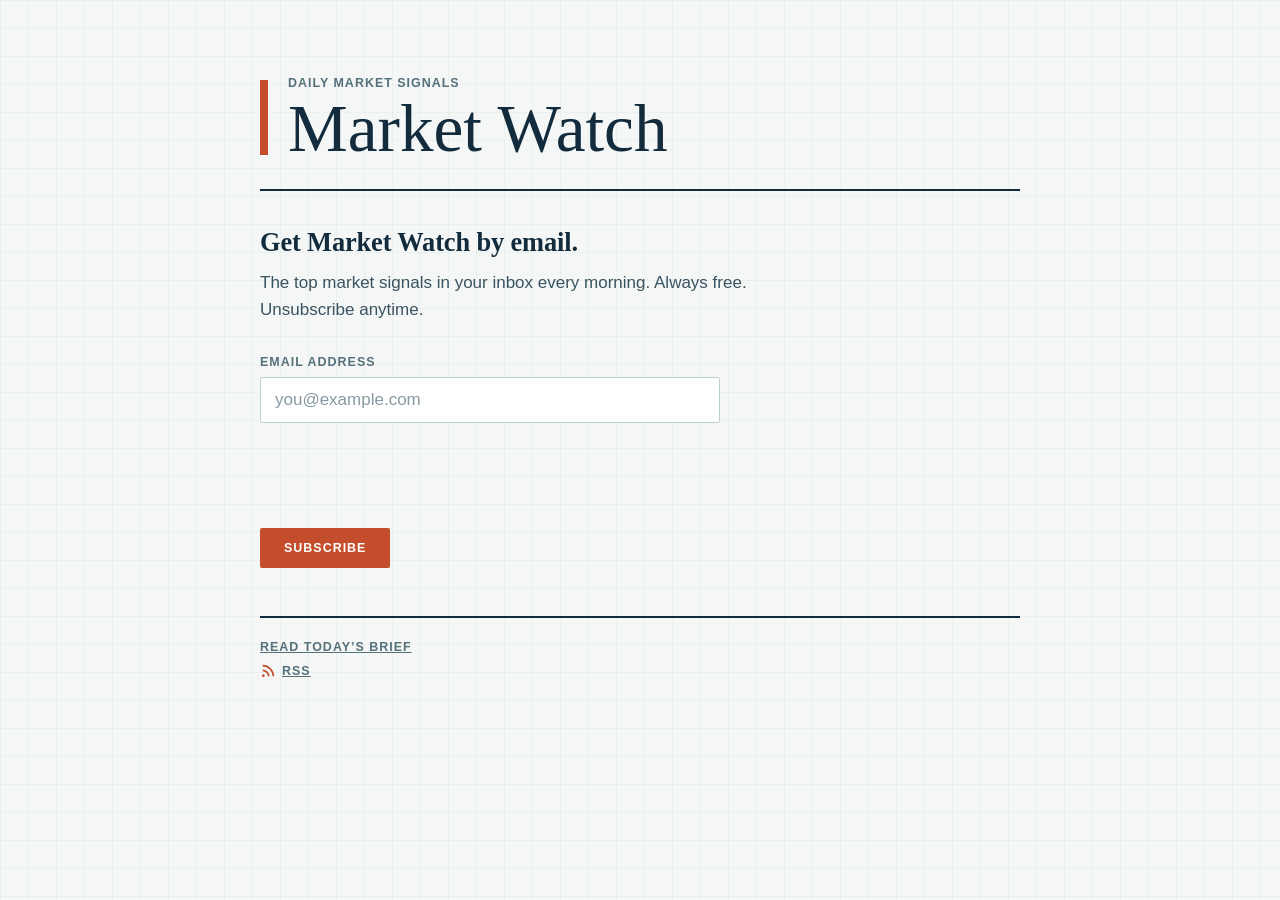
==== subscribe.html @ 0ae76df3 "Move the newsletter sign-up form onto abstraktre.com The Newsletter link pointed at Brevo's hosted f" ====
<!doctype html>
<html lang="en">
  <head>
    <meta charset="utf-8">
    <meta name="viewport" content="width=device-width, initial-scale=1">
    <meta name="description" content="Get Market Watch by email: the top market signals, every morning.">
    <meta name="theme-color" content="#f4f7f6">
    <title>Subscribe · Market Watch</title>
    <link rel="icon" href="https://avatars.githubusercontent.com/u/337943099?s=200&v=4">
    <link rel="stylesheet" href="css/market-watch.css">
  </head>
  <body>
    <main class="page-shell">
      <header class="masthead">
        <p class="eyebrow">Daily market signals</p>
        <h1>Market Watch</h1>
      </header>

      <section class="results" aria-label="Email sign-up">
        <div class="subscribe-intro">
          <p class="signal-title">Get Market Watch by email.</p>
          <p class="signal-thesis">The top market signals in your inbox every morning. Always free. Unsubscribe anytime.</p>
        </div>

        <!--
          Brevo sign-up form (list #3, double opt-in). The markup comes from Brevo's
          embed code, restyled with market-watch.css. Brevo's main.js finds the form by
          these ids and classes, so keep them when editing. The form sends sign-ups to
          sibforms.com in the background.
        -->
        <div class="sib-form">
          <div id="sib-form-container" class="sib-form-container">
            <div id="error-message" class="sib-form-message-panel" role="alert">
              <p class="sib-form-message-panel__inner-text">Your subscription could not be saved. Please try again.</p>
            </div>
            <div id="success-message" class="sib-form-message-panel" role="status">
              <p class="sib-form-message-panel__inner-text">Almost done. Check your inbox to confirm.</p>
            </div>

            <div id="sib-container">
              <form
                id="sib-form"
                class="subscribe-form"
                method="POST"
                action="https://a4130c57.sibforms.com/serve/[base64]"
                data-type="subscription"
              >
                <div class="sib-input sib-form-block">
                  <div class="form__entry">
                    <label class="subscribe-label" for="EMAIL">Email address</label>
                    <input
                      class="input subscribe-input"
                      type="email"
                      id="EMAIL"
                      name="EMAIL"
                      autocomplete="email"
                      placeholder="you@example.com"
                      data-required="true"
                      required
                      aria-describedby="EMAIL-error"
                    >
                    <p class="entry__error entry__error--primary" id="EMAIL-error" aria-live="polite"></p>
                  </div>
                </div>

                <div class="sib-captcha sib-form-block">
                  <div class="form__entry">
                    <script>
                      function handleCaptchaResponse() {
                        var event = new Event("captchaChange");
                        document.getElementById("sib-captcha").dispatchEvent(event);
                        window.grecaptcha = window.turnstile;
                      }
                    </script>
                    <div
                      class="cf-turnstile g-recaptcha subscribe-captcha"
                      id="sib-captcha"
                      data-sitekey="0x4AAAAAAFlmgeBA_Cqy--cj"
                      data-callback="handleCaptchaResponse"
                      data-language="en"
                      data-theme="light"
                    ></div>
                    <p class="entry__error entry__error--primary" aria-live="polite"></p>
                  </div>
                </div>

                <div class="sib-form-block">
                  <button class="sib-form-block__button sib-form-block__button-with-loader subscribe-button" form="sib-form" type="submit">
                    <svg class="subscribe-spinner sib-hide-loader-icon" viewBox="0 0 512 512" aria-hidden="true" focusable="false">
                      <path d="M460.116 373.846l-20.823-12.022c-5.541-3.199-7.54-10.159-4.663-15.874 30.137-59.886 28.343-131.652-5.386-189.946-33.641-58.394-94.896-95.833-161.827-99.676C261.028 55.961 256 50.751 256 44.352V20.309c0-6.904 5.808-12.337 12.703-11.982 83.556 4.306 160.163 50.864 202.11 123.677 42.063 72.696 44.079 162.316 6.031 236.832-3.14 6.148-10.75 8.461-16.728 5.01z"/>
                    </svg>
                    Subscribe
                  </button>
                </div>

                <input type="text" name="email_address_check" value="" class="input--hidden" tabindex="-1" autocomplete="off">
                <input type="hidden" name="locale" value="en">
              </form>
            </div>
          </div>
        </div>
      </section>

      <footer class="market-watch-footer">
        <p><a href="./">Read today’s brief</a></p>
        <p>
          <a class="rss-link" href="feed.xml">
            <svg viewBox="0 0 24 24" width="16" height="16" aria-hidden="true" focusable="false">
              <circle cx="5" cy="19" r="2" fill="currentColor"></circle>
              <path d="M4 11a9 9 0 0 1 9 9M4 4a16 16 0 0 1 16 16" fill="none" stroke="currentColor" stroke-width="2.5"></path>
            </svg>
            RSS
          </a>
        </p>
      </footer>
    </main>

    <script>
      window.REQUIRED_CODE_ERROR_MESSAGE = "Please choose a country code";
      window.LOCALE = "en";
      window.EMAIL_INVALID_MESSAGE = window.SMS_INVALID_MESSAGE = "That email address doesn’t look right. Please check it and try again.";
      window.REQUIRED_ERROR_MESSAGE = "This field cannot be left blank.";
      window.GENERIC_INVALID_MESSAGE = "The information provided is invalid. Please review the field format and try again.";
      window.INVALID_NUMBER = "The information provided is invalid. Please review the field format and try again.";
      window.INVALID_DATE = "Please enter a valid date";
      window.REQUIRED_MULTISELECT_MESSAGE = "Please select at least 1 option";
      window.translation = {
        common: {
          selectedList: "{quantity} list selected",
          selectedLists: "{quantity} lists selected",
          selectedOption: "{quantity} selected",
          selectedOptions: "{quantity} selected",
        },
      };
      // Hide the form once Brevo accepts a sign-up, leaving only the "check your inbox" message.
      var AUTOHIDE = Boolean(1);
    </script>
    <script defer src="https://sibforms.com/forms/end-form/build/main.js"></script>
    <script async defer src="https://challenges.cloudflare.com/turnstile/v0/api.js"></script>
  </body>
</html>
---- css/market-watch.css ----
:root {
  --canvas: #f4f7f6;
  --ink: #132c3d;
  --muted: #55707a;
  --body: #3a5360;
  --line: #bdd0d2;
  --accent: #c44d2b;
  --accent-strong: #a63f22;
  --success: #2f6f5e;
  --surface: #ffffff;
}

* {
  box-sizing: border-box;
}

body {
  min-width: 320px;
  margin: 0;
  color: var(--ink);
  background-color: var(--canvas);
  background-image: linear-gradient(90deg, rgba(19, 44, 61, 0.035) 1px, transparent 1px), linear-gradient(rgba(19, 44, 61, 0.035) 1px, transparent 1px);
  background-size: 28px 28px;
  font-family: "Avenir Next", "Segoe UI", sans-serif;
}


.page-shell {
  width: min(100% - 32px, 760px);
  min-height: 100vh;
  margin: 0 auto;
  padding: 76px 0 40px;
}

.masthead {
  position: relative;
  padding: 0 0 28px 28px;
  border-bottom: 2px solid var(--ink);
}

.masthead::before {
  position: absolute;
  top: 4px;
  bottom: 34px;
  left: 0;
  width: 8px;
  content: "";
  background: var(--accent);
}

.masthead-top {
  display: flex;
  align-items: center;
  justify-content: space-between;
  gap: 16px;
}

.eyebrow,
.market-watch-footer p,
.newsletter-link {
  margin: 0;
  color: var(--muted);
  font-size: 0.78rem;
  font-weight: 700;
  letter-spacing: 0.08em;
  text-transform: uppercase;
}

h1,
p {
  margin-top: 0;
}

h1,
.signal-rank,
.signal-title {
  font-family: "Iowan Old Style", "Palatino Linotype", Palatino, Georgia, serif;
}

h1 {
  margin: 7px 0 0;
  font-size: clamp(2.35rem, 8vw, 4.2rem);
  font-weight: 500;
  letter-spacing: 0;
  line-height: 0.95;
}

.results {
  padding: 36px 0 48px;
}

.signal-list {
  margin: 0;
  padding: 0;
  list-style: none;
}

.signal-list[hidden] {
  display: none;
}

.signal-list li {
  display: grid;
  grid-template-columns: 28px minmax(0, 1fr);
  padding: 28px 0;
}

.signal-list li:first-child {
  padding-top: 0;
}

.signal-list li:last-child {
  padding-bottom: 0;
}

.signal-list li + li {
  border-top: 1px solid var(--line);
}

.signal-rank,
.signal-title {
  font-size: clamp(1.35rem, 3.6vw, 1.65rem);
  line-height: 1.2;
}

.signal-rank {
  color: var(--accent);
  font-variant-numeric: lining-nums;
  font-weight: 600;
}

.signal-title {
  margin-bottom: 10px;
  font-weight: 600;
  letter-spacing: -0.005em;
  text-wrap: balance;
}

.signal-thesis {
  max-width: 60ch;
  margin: 0;
  color: var(--body);
  font-size: 1.0625rem;
  line-height: 1.6;
  text-wrap: pretty;
}

.empty-state {
  margin: 0;
  padding: 42px 0;
  color: var(--muted);
  font-family: "Iowan Old Style", "Palatino Linotype", Palatino, Georgia, serif;
  font-size: 1.25rem;
  text-align: center;
}

.market-watch-footer {
  display: grid;
  gap: 9px;
  padding-top: 22px;
  border-top: 2px solid var(--ink);
}

.market-watch-footer a {
  color: inherit;
}

.rss-link,
.newsletter-link {
  display: inline-flex;
  align-items: center;
  gap: 6px;
  color: var(--muted);
}

.rss-link svg,
.newsletter-link svg {
  color: var(--accent);
}

/* Subscribe page. Brevo's main.js toggles the sib-* classes below. */
.subscribe-intro {
  margin-bottom: 32px;
}

.subscribe-form {
  display: grid;
  gap: 20px;
  max-width: 460px;
}

.subscribe-label {
  display: block;
  margin-bottom: 8px;
  color: var(--muted);
  font-size: 0.78rem;
  font-weight: 700;
  letter-spacing: 0.08em;
  text-transform: uppercase;
}

.subscribe-input {
  width: 100%;
  padding: 12px 14px;
  border: 1px solid var(--line);
  border-radius: 2px;
  color: var(--ink);
  background: var(--surface);
  font: inherit;
  font-size: 1.0625rem;
}

.subscribe-input::placeholder {
  color: var(--muted);
  opacity: 0.7;
}

.subscribe-input:focus {
  border-color: var(--ink);
  outline: 2px solid var(--accent);
  outline-offset: 1px;
}

.entry_errored .subscribe-input {
  border-color: var(--accent-strong);
}

.entry__error {
  display: none;
  margin: 8px 0 0;
  color: var(--accent-strong);
  font-size: 0.9375rem;
  line-height: 1.4;
}

.subscribe-captcha {
  min-height: 65px;
}

.subscribe-button {
  display: inline-flex;
  align-items: center;
  gap: 8px;
  padding: 13px 24px;
  border: 0;
  border-radius: 2px;
  color: #fff;
  background: var(--accent);
  font: inherit;
  font-size: 0.78rem;
  font-weight: 700;
  letter-spacing: 0.08em;
  text-transform: uppercase;
  cursor: pointer;
}

.subscribe-button:hover {
  background: var(--accent-strong);
}

.subscribe-button:focus-visible {
  outline: 2px solid var(--ink);
  outline-offset: 2px;
}

.sib-form-block__button-disabled {
  cursor: progress;
  opacity: 0.7;
}

.subscribe-spinner {
  width: 16px;
  height: 16px;
  fill: currentColor;
  animation: subscribe-spin 1.1s linear infinite;
}

.sib-hide-loader-icon,
.input--hidden {
  display: none !important;
}

.sib-form-message-panel {
  display: none;
  max-width: 460px;
  margin: 0 0 28px;
  padding: 14px 18px;
  border-left: 4px solid var(--accent-strong);
  background: var(--surface);
}

.sib-form-message-panel--active {
  display: block;
}

#success-message {
  border-left-color: var(--success);
}

.sib-form-message-panel__inner-text {
  margin: 0;
  color: var(--ink);
  font-size: 1.0625rem;
  line-height: 1.5;
}

@keyframes subscribe-spin {
  to {
    transform: rotate(1turn);
  }
}

@media (prefers-reduced-motion: reduce) {
  .subscribe-spinner {
    animation: none;
  }
}

@media (max-width: 560px) {
  .page-shell {
    width: min(100% - 24px, 760px);
    padding-top: 48px;
  }

  .masthead {
    padding-left: 22px;
  }

  .masthead::before {
    width: 6px;
  }

  .results {
    padding: 32px 0 38px;
  }

  .signal-list li {
    grid-template-columns: 22px minmax(0, 1fr);
    padding: 24px 0;
  }

  .signal-thesis {
    font-size: 1rem;
  }
}
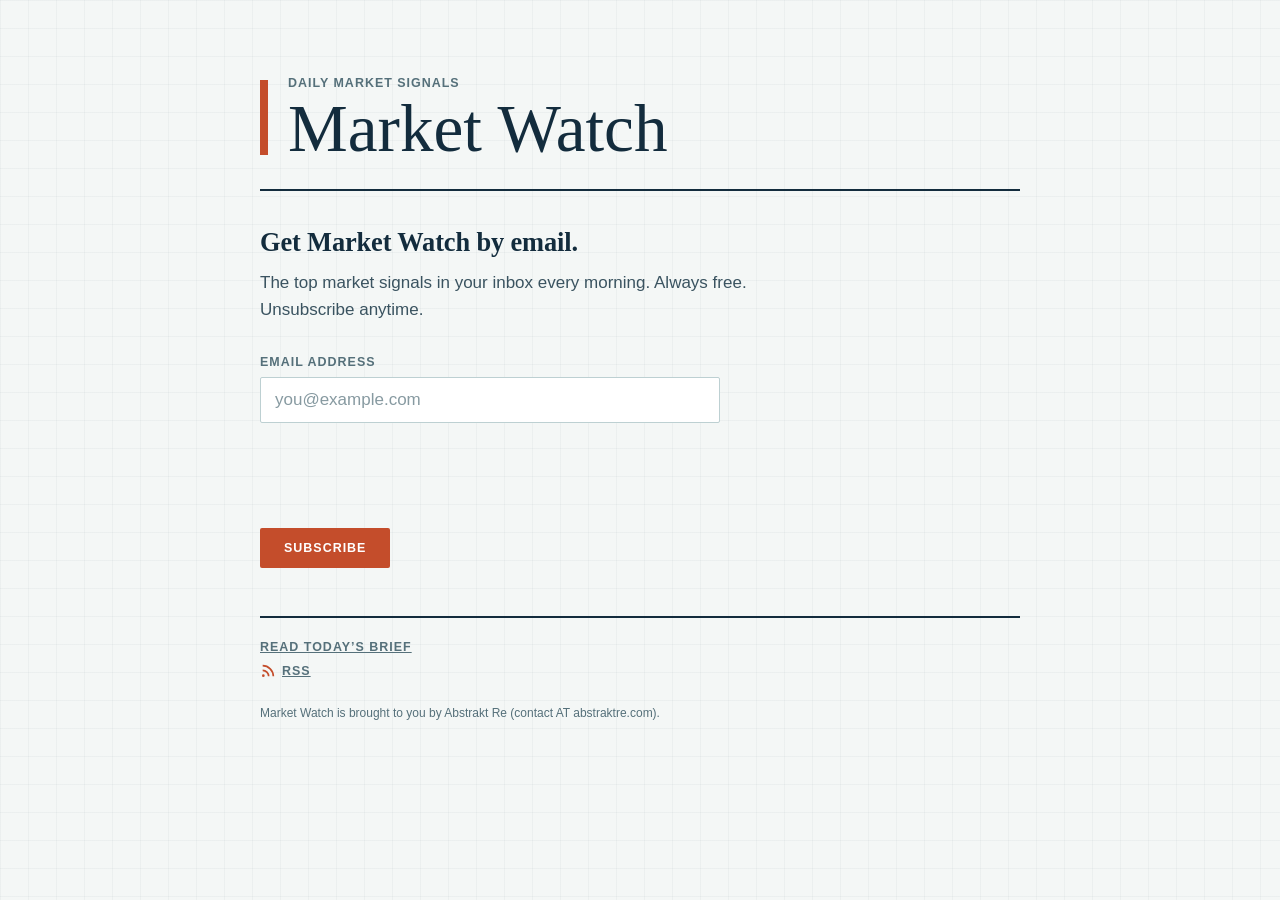
==== commit 32185ec2: "Add an Abstrakt Re credit and contact line to the page footers The footer of index.html, subscribe.h" ====
--- a/subscribe.html
+++ b/subscribe.html
@@ -112,6 +112,7 @@
             RSS
           </a>
         </p>
+        <p class="footer-credit">Market Watch is brought to you by Abstrakt Re <span class="nowrap">(contact AT abstraktre.com).</span></p>
       </footer>
     </main>
 
--- a/css/market-watch.css
+++ b/css/market-watch.css
@@ -163,6 +163,20 @@
 
 .market-watch-footer a {
   color: inherit;
+}
+
+/* Matches the small print at the bottom of the Market Watch email. */
+.market-watch-footer .footer-credit {
+  margin-top: 13px;
+  font-size: 0.75rem;
+  font-weight: 400;
+  letter-spacing: 0;
+  line-height: 1.5;
+  text-transform: none;
+}
+
+.nowrap {
+  white-space: nowrap;
 }
 
 .rss-link,
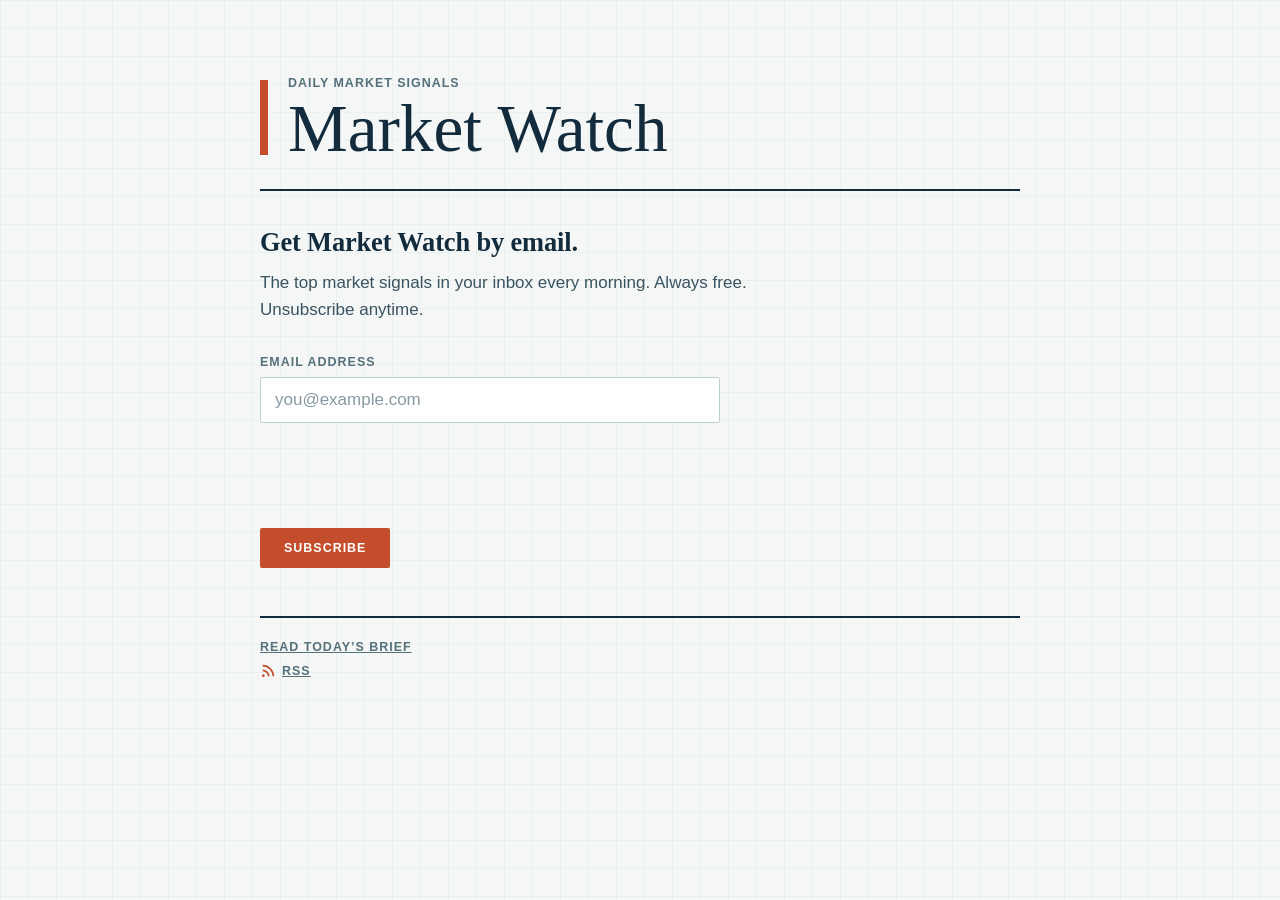
==== commit dfcbebd4: "Keep the footer credit line on the home page only Co-Authored-By: Claude Opus 5.5 <noreply@anthropic" ====
--- a/subscribe.html
+++ b/subscribe.html
@@ -112,7 +112,6 @@
             RSS
           </a>
         </p>
-        <p class="footer-credit">Market Watch is brought to you by Abstrakt Re <span class="nowrap">(contact AT abstraktre.com).</span></p>
       </footer>
     </main>
 
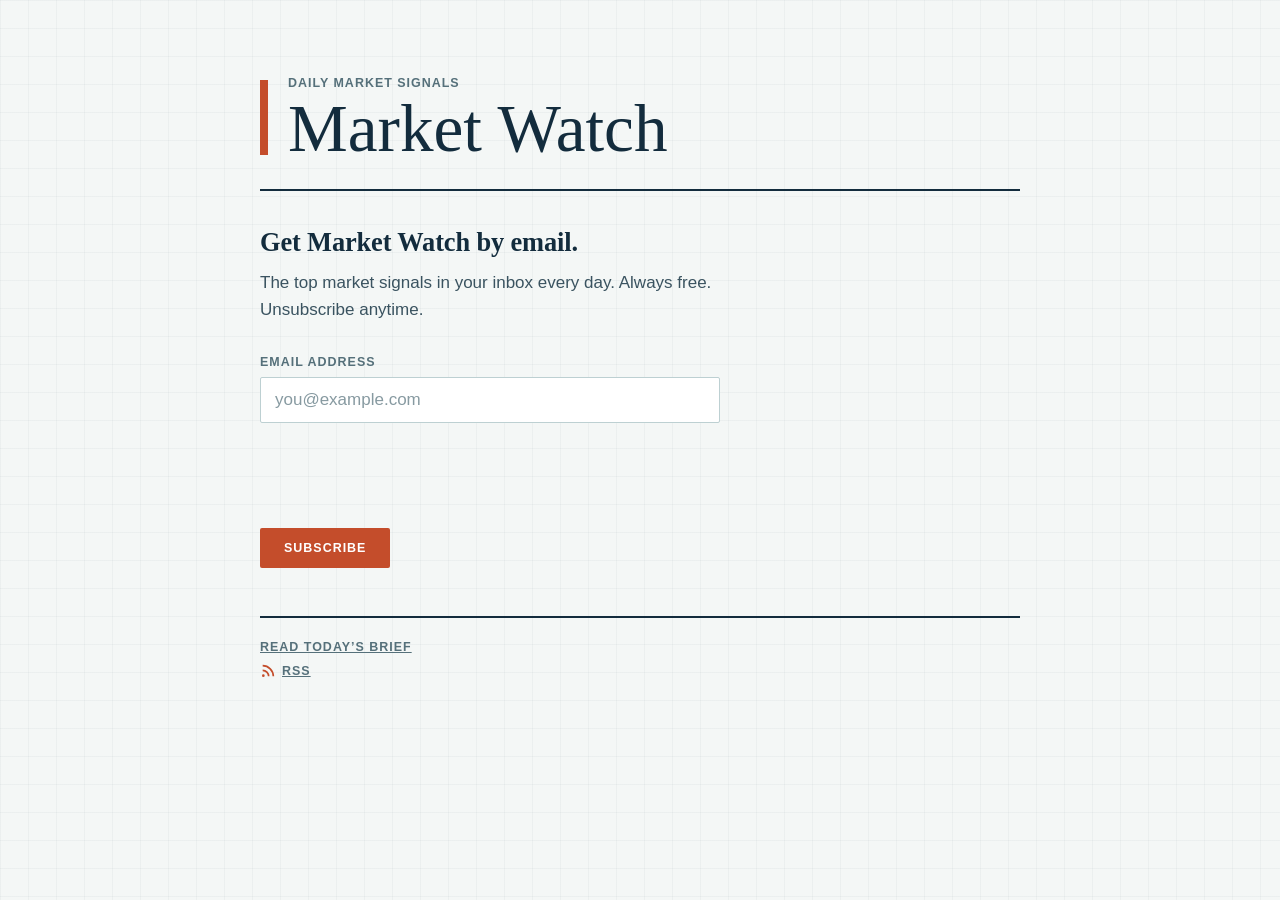
==== commit b6ef41d0: "minor edit" ====
--- a/subscribe.html
+++ b/subscribe.html
@@ -19,7 +19,7 @@
       <section class="results" aria-label="Email sign-up">
         <div class="subscribe-intro">
           <p class="signal-title">Get Market Watch by email.</p>
-          <p class="signal-thesis">The top market signals in your inbox every morning. Always free. Unsubscribe anytime.</p>
+          <p class="signal-thesis">The top market signals in your inbox every day. Always free. Unsubscribe anytime.</p>
         </div>
 
         <!--
